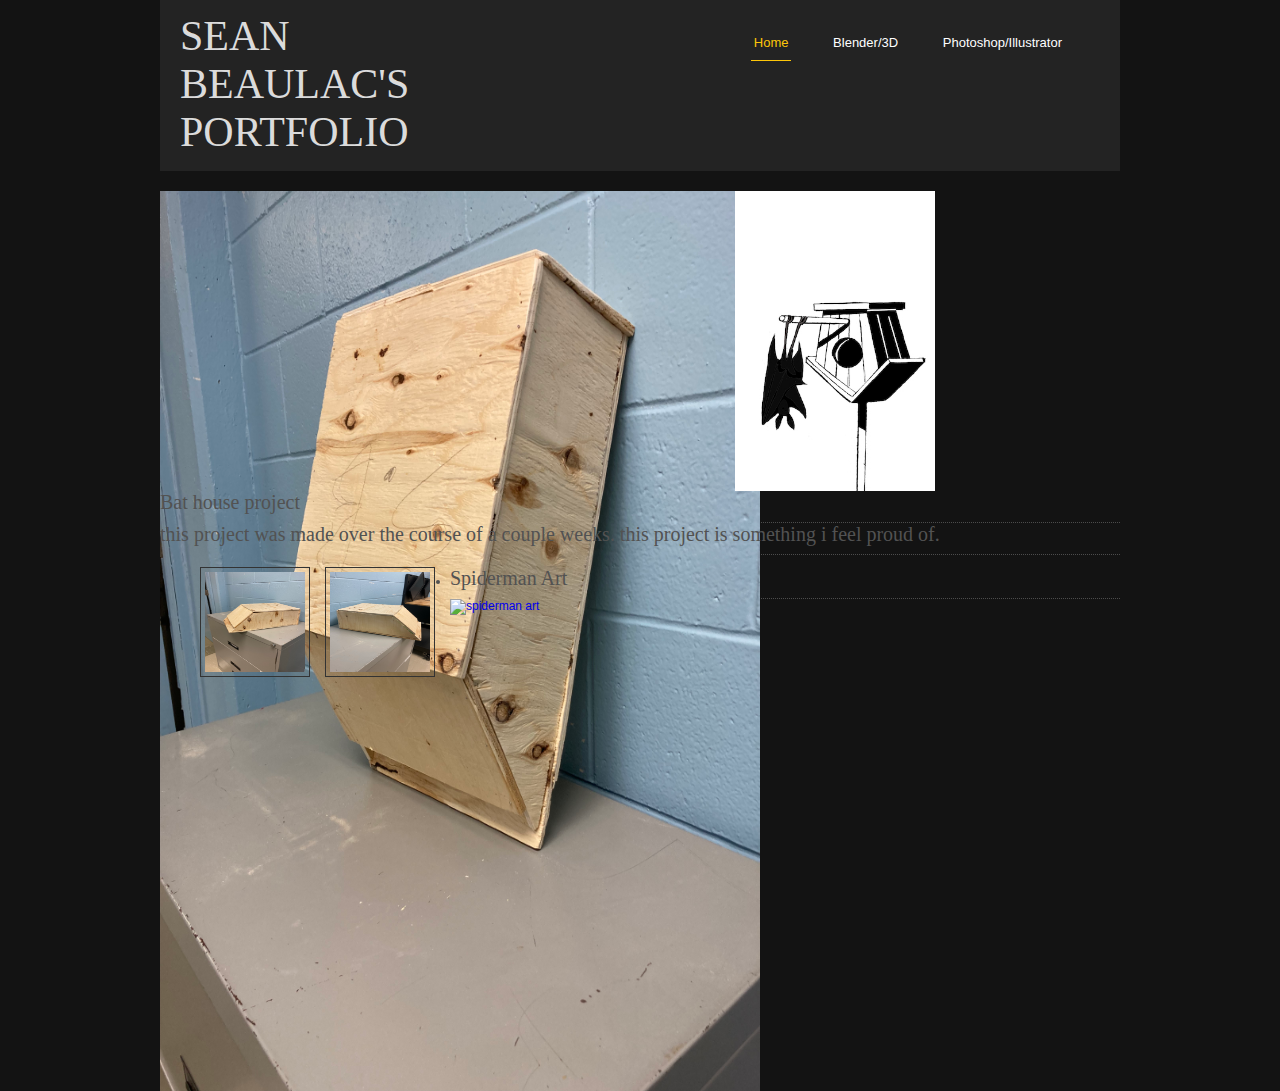
==== index.html @ 417e672a "fd" ====
<!DOCTYPE html PUBLIC "-//W3C//DTD XHTML 1.0 Transitional//EN" "http://www.w3.org/TR/xhtml1/DTD/xhtml1-transitional.dtd">
<!--
Template Name: Darkness
Author: <a href="http://www.os-templates.com/">OS Templates</a>
Author URI: http://www.os-templates.com/
Licence: Free to use under our free template licence terms
Licence URI: http://www.os-templates.com/template-terms
-->
<html xmlns="http://www.w3.org/1999/xhtml">
<head>
<title>Sean Beaulac's Portfolio</title>
<meta http-equiv="Content-Type" content="text/html; charset=iso-8859-1" />
<link rel="stylesheet" href="layout/styles/layout.css" type="text/css" />
</head>
<body id="top">
  <div class="wrapper">
    <div id="header">
      <div id="logo">
        <h1><a href="index.html">Sean Beaulac's Portfolio</a></h1>
      </div>
      <div id="topnav">
        <ul>
          <li class="active"><a href="index.html">Home</a></li>
          <li><a href="pages/style-demo.html">Blender/3D</a></li>
          <li><a href="pages/full-width.html">Photoshop/Illustrator</a></li>
        </ul>
      </div>
      <br class="clear" />
    </div>
  </div>
<div class="wrapper">
  <div id="latest">
    <div class="fl_left">
      <a href="#"><img src="./images/demo/bat_house.jpg" alt="Bat House" width="600" height="900" /></a></div><div class=".fl_right">
        <a href="#"><img src="./images/demo/fake_bat.jpg" alt="Bat House" width="200" height="300" /></a></div><div class=".fl_right">
        <h2><a>Bat house project</a></h2>
      <h3>this project was made over the course of a couple weeks. this project is something i feel proud of.</h3>
      <ul>
        <li><a href="#"><img src="./images/demo/bat_house_1.jpg" alt="Bat House" width="100" height="100" /></a></li>
        <li><a href="#"><img src="./images/demo/bat_house_2.jpg" alt="Bat House" width="100" height="100" /></a></li>
      </ul>
      <li>
        <h2>Spiderman Art</h2>
        <div class="imgholder"><a href="#">
          <img src="./images/demo/spiderman art.png" alt="spiderman art" class="spiderman art" height="300" width="200"/></a></div><div class=".fl_left">
      </li>
      </div>
    </div>
    <br class="clear" />
  </div>
</div>
<div class="wrapper">
</body>
</html>
---- layout/styles/layout.css ----
@charset "utf-8";
/*
Template Name: Darkness
Author: <a href="http://www.os-templates.com/">OS Templates</a>
Author URI: http://www.os-templates.com/
Licence: Free to use under our free template licence terms
Licence URI: http://www.os-templates.com/template-terms
File: Layout CSS
*/

@import url("navi.css");
@import url("forms.css");
@import url("tables.css");

html{overflow-y:scroll;}
body{margin:0; padding:0; font-size:12px; font-family:verdana, Arial, Helvetica, sans-serif; color:#525252; background-color:#131313;}

.justify{text-align:justify;}
.bold{font-weight:bold;}
.center{text-align:center;}
.right{text-align:right;}
.nostart{margin:0; padding:0; list-style-type:none;}

.clear{clear:both;}
br.clear{clear:both; margin-top:-15px;}

a{outline:none; text-decoration:none;}

.fl_left, .imgl{float:left;}
.fl_right, .imgr{float:right;}

img{display:block; margin:0; padding:0; border:0;}
.imgl, .imgr{border:1px solid #999999; padding:5px;}
.imgl{margin:0 8px 8px 0; clear:left;}
.imgr{margin:0 0 8px 8px; clear:right;}

/* ----------------------------------------------Wrapper------------------------------------- */

div.wrapper{display:block; width:100%; margin:0; padding:0; text-align:left;}
div.wrapper h1, div.wrapper h2, div.wrapper h3, div.wrapper h4, div.wrapper h5, div.wrapper h6{margin:0; padding:0 0 8px 0; font-size:20px; font-weight:normal; font-family:Georgia, "Times New Roman", Times, serif; border-bottom:1px dotted #4C4C4C;}

/* ----------------------------------------------Generalise------------------------------------- */

#header, #intro, #latest, #breadcrumb, #container, #footer, #copyright{display:block; position:relative; width:960px; margin:0 auto;}

/* ----------------------------------------------Header------------------------------------- */

#header{display:block; position:relative; width:920px; margin:0 auto; padding:5px 20px 15px 20px; color:#DBDBDB; background-color:#232323; font-family:Georgia, "Times New Roman", Times, serif;}
#header #logo{display:block; float:left; width:260px; margin-top:7px;}
#header #logo h1, #header #logo p{margin:0; padding:0; line-height:normal;}
#header #logo h1{margin:0; padding:0; font-size:42px; border:none; text-transform:uppercase;}
#header h1 a{color:#DBDBDB; background-color:#232323;}

/* ----------------------------------------------BreadCrumb------------------------------------- */

#breadcrumb{padding:30px 0; border-bottom:1px dotted #999999;}
#breadcrumb a{color:#FDC609; background-color:#131313;}
#breadcrumb ul{margin:0; padding:0; list-style:none;}
#breadcrumb ul li{display:inline;}
#breadcrumb ul li.current a{text-decoration:underline;}

/* ----------------------------------------------Latest------------------------------------- */

#latest{padding:20px 0 0 0;}
#latest .fl_left{display:block; float:left; width:575px; height:300px;}
#latest .fl_right{display:block; float:right; width:360px; height:280px; padding:10px; color:#333333; background-color:#FDC609;}
#latest .fl_right h2, #latest .fl_right p{margin:0 0 12px 0; padding:0; border:none; line-height:normal;}
#latest .fl_right h2{font-size:30px;}
#latest .fl_right p{line-height:2.2em;}
#latest .fl_right ul{margin:0; padding:0; list-style:none;}
#latest ul li{display:block; float:left; width:100px; height:100px; margin:0 15px 0 0; padding:4px; border:1px solid #333333;}
#latest ul li.last{margin-right:0;}

/* ----------------------------------------------Intro------------------------------------- */

#intro{padding:25px 0 15px 0;}
#intro ul{margin:0; padding:0; list-style:none;}
#intro li{display:block; float:left; width:300px; margin:0 30px 0 0; padding:0;}
#intro li.last{margin-right:0;}
#intro h2, #intro p, #intro img, #intro div{margin:0 0 20px 0; padding:0;}
#intro h2{padding-bottom:8px; color:#FFFFFF; background-color:#131313;}
#intro div.imgholder{display:block; width:300px;}
#intro div.imgholder img{margin:0; padding:0; border:none;}
#intro p.readmore{margin:0;}
#intro p.readmore a{padding:5px 15px; font-weight:bold; color:#FDC609; background-color:#1E1E1E;}

/* ----------------------------------------------Content------------------------------------- */

#container{padding:30px 0; line-height:1.4em; color:#525252; background-color:#131313;}
#container a{color:#FDC609; background-color:#131313;}
#container h1, #container h2, #container h3, #container h4, #container h5, #container h6{margin-bottom:20px; padding-bottom:8px; border-bottom:1px dotted #999999;}
#content{display:block; float:left; width:600px;}

/* Comments */

#comments{margin-bottom:40px;}
#comments .commentlist{margin:0; padding:0;}
#comments .commentlist ul{margin:0; padding:0; list-style:none;}
#comments .commentlist li.comment_odd, #comments .commentlist li.comment_even{margin:0 0 10px 0; padding:15px; list-style:none;}
#comments .commentlist li.comment_odd{color:#CCCCCC; background-color:#333333;}
#comments .commentlist li.comment_odd a{color:#FDC609; background-color:#333333;}
#comments .commentlist li.comment_even{color:#CCCCCC; background-color:#1E1E1E;}
#comments .commentlist li.comment_even a{color:#FDC609; background-color:#1E1E1E;}
#comments .commentlist .author .name{font-weight:bold;}
#comments .commentlist .submitdate{font-size:smaller;}
#comments .commentlist p{margin:10px 5px 10px 0; padding:0; font-weight:normal; text-transform:none;}
#comments .commentlist li .avatar{float:right; border:1px solid #EEEEEE; margin:0 0 0 10px;}

/* ----------------------------------------------Column------------------------------------- */

#column{display:block; float:right; width:300px;}
.flickrbox ul{margin:0; padding:0; list-style:none;}
.flickrbox li{display:block; float:left; width:80px; height:80px; margin:0 15px 15px 0; padding:4px; border:1px solid #666666;}
.flickrbox li.last{margin-right:0;}
#column .holder, #column #featured{display:block; width:300px; margin-bottom:20px;}
#column .holder p{line-height:1.6em;}
#column h2{font-size:20px;}
#column .holder h2.title{display:block; width:100%; height:65px; margin:0; padding:15px 0 0 0; font-size:20px; line-height:normal; border-bottom:1px dashed #666666;}
#column .holder h2.title img{float:left; margin:-15px 8px 0 0; padding:5px; border:1px solid #666666;}
#column .holder p.readmore{display:block; width:100%; font-weight:bold; text-align:right; line-height:normal;}
#column div.imgholder{display:block; width:290px; margin:0 0 10px 0; padding:4px; border:1px solid #666666;}

/* Featured Block */

#column #featured a{color:#FDC609; background-color:#1F1F1F;}
#column #featured ul, #column #featured h2, #column #featured p{margin:0; padding:0; list-style:none;}
#column #featured li{display:block; width:250px; margin:0; padding:20px 25px; color:#666666; background-color:#1F1F1F;}
#column #featured li p{line-height:1.6em;}
#column #featured li p.imgholder{display:block; width:240px; height:90px; margin:20px 0 15px 0; padding:4px; color:#666666; background-color:#333333; border:1px solid #666666;}
#column #featured li h2{margin:0; padding:0 0 14px 0; font-size:20px; font-weight:normal; font-family:Georgia, "Times New Roman", Times, serif; color:#666666; background-color:#1F1F1F; line-height:normal; border-bottom:1px dashed #666666;}
#column #featured p.readmore{display:block; width:100%; margin-top:15px; font-weight:bold; text-align:right; line-height:normal;}
#column #latestnews{display:block; width:100%; margin:0; padding:0; list-style:none;}
#column #latestnews li{display:block; margin:0 0 20px 0; padding:0 0 15px 0; border-bottom:1px dotted #999999;}
#column #latestnews li.last{margin-bottom:0;}
#column #latestnews p{margin:0 0 5px 0; padding:0;}
#column #latestnews p.readmore{margin:0; padding:0;}
#column #latestnews .imgl{margin:0 10px 10px 0; padding:4px;}

/* ----------------------------------------------Footer------------------------------------- */

#footer{display:block; position:relative; width:920px; margin:0 auto; padding:20px; color:#98989A; background-color:#232323;}
#footer a{color:#FDC609; background-color:#232323;}
#footer h2{margin-bottom:10px; border-bottom-color:#98989A;}
#footer p, #footer ul, #footer a{margin:0; padding:0; font-weight:normal; list-style:none; line-height:normal;}
#footer .footbox{display:block; float:right; width:190px; margin:0 0 0 15px; padding:0;}
#footer li{margin-bottom:3px;}
#footer .last{margin:0;}
#newsletter{display:block; float:left; width:300px;}

/* ----------------------------------------------Copyright------------------------------------- */

#copyright{display:block; position:relative; width:920px; margin:0 auto; padding:20px; color:#525252; background-color:#1F1F1F;}
#copyright a{color:#525252; background-color:#1F1F1F;}
#copyright p{margin:0; padding:0;}
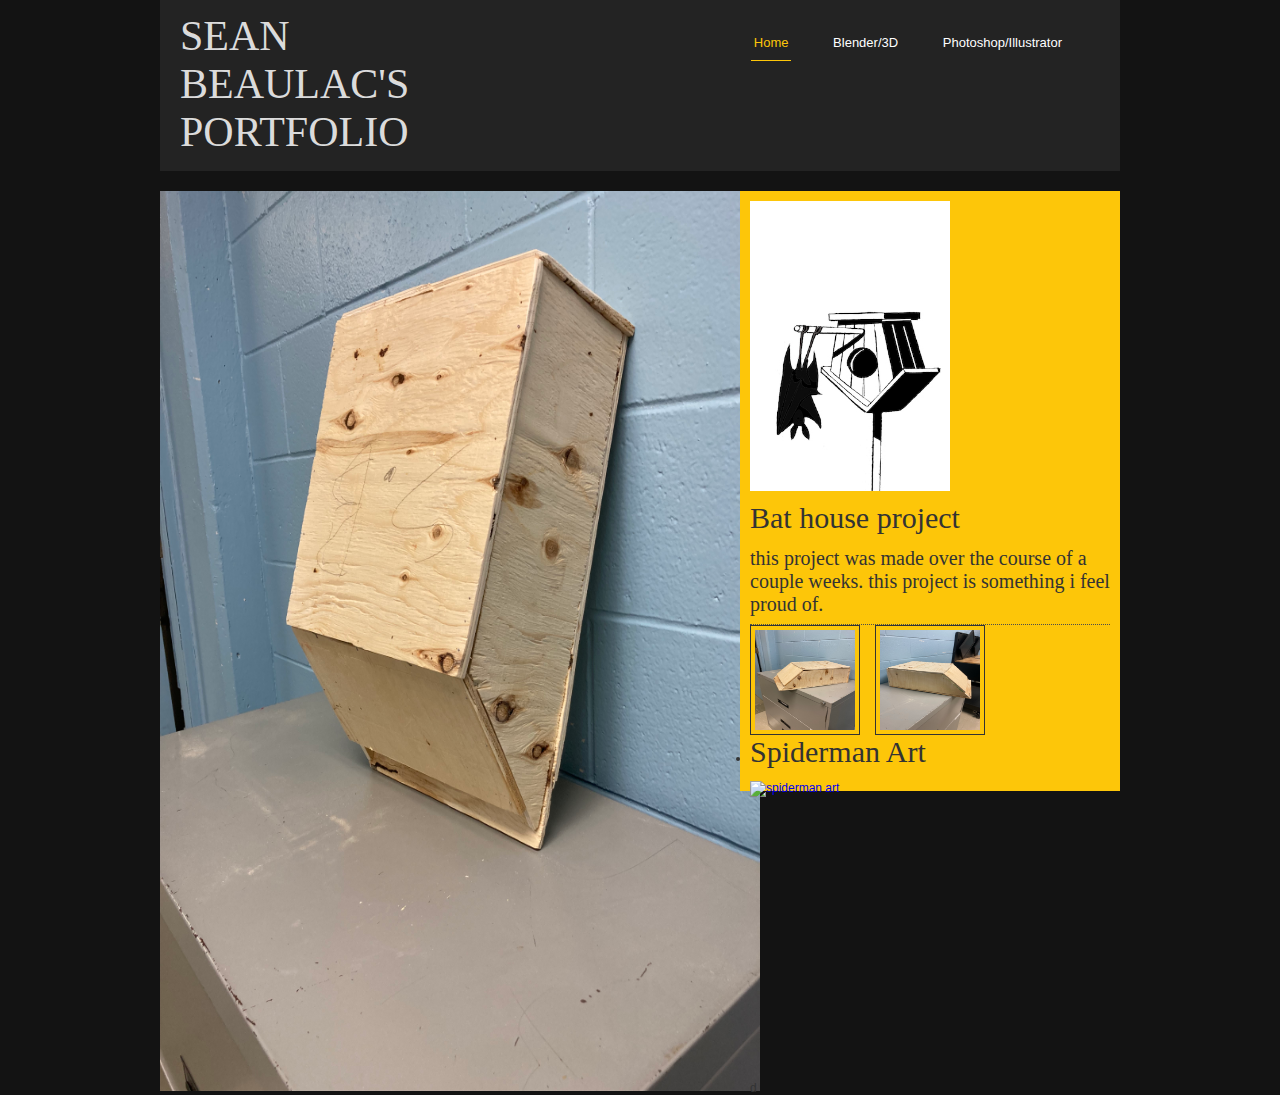
==== commit 934faffb: "gd" ====
--- a/index.html
+++ b/index.html
@@ -31,8 +31,8 @@
 <div class="wrapper">
   <div id="latest">
     <div class="fl_left">
-      <a href="#"><img src="./images/demo/bat_house.jpg" alt="Bat House" width="600" height="900" /></a></div><div class=".fl_right">
-        <a href="#"><img src="./images/demo/fake_bat.jpg" alt="Bat House" width="200" height="300" /></a></div><div class=".fl_right">
+      <a href="#"><img src="./images/demo/bat_house.jpg" alt="Bat House" width="600" height="900" /></a></div><div class="fl_right">
+        <a href="#"><img src="./images/demo/fake_bat.jpg" alt="Bat House" width="200" height="300" /></a></div><div class="fl_right">
         <h2><a>Bat house project</a></h2>
       <h3>this project was made over the course of a couple weeks. this project is something i feel proud of.</h3>
       <ul>
@@ -42,7 +42,7 @@
       <li>
         <h2>Spiderman Art</h2>
         <div class="imgholder"><a href="#">
-          <img src="./images/demo/spiderman art.png" alt="spiderman art" class="spiderman art" height="300" width="200"/></a></div><div class=".fl_left">
+          <img src="./images/demo/spiderman art.png" alt="spiderman art" class="fl_left" height="300" width="200"/></a></div>d
       </li>
       </div>
     </div>
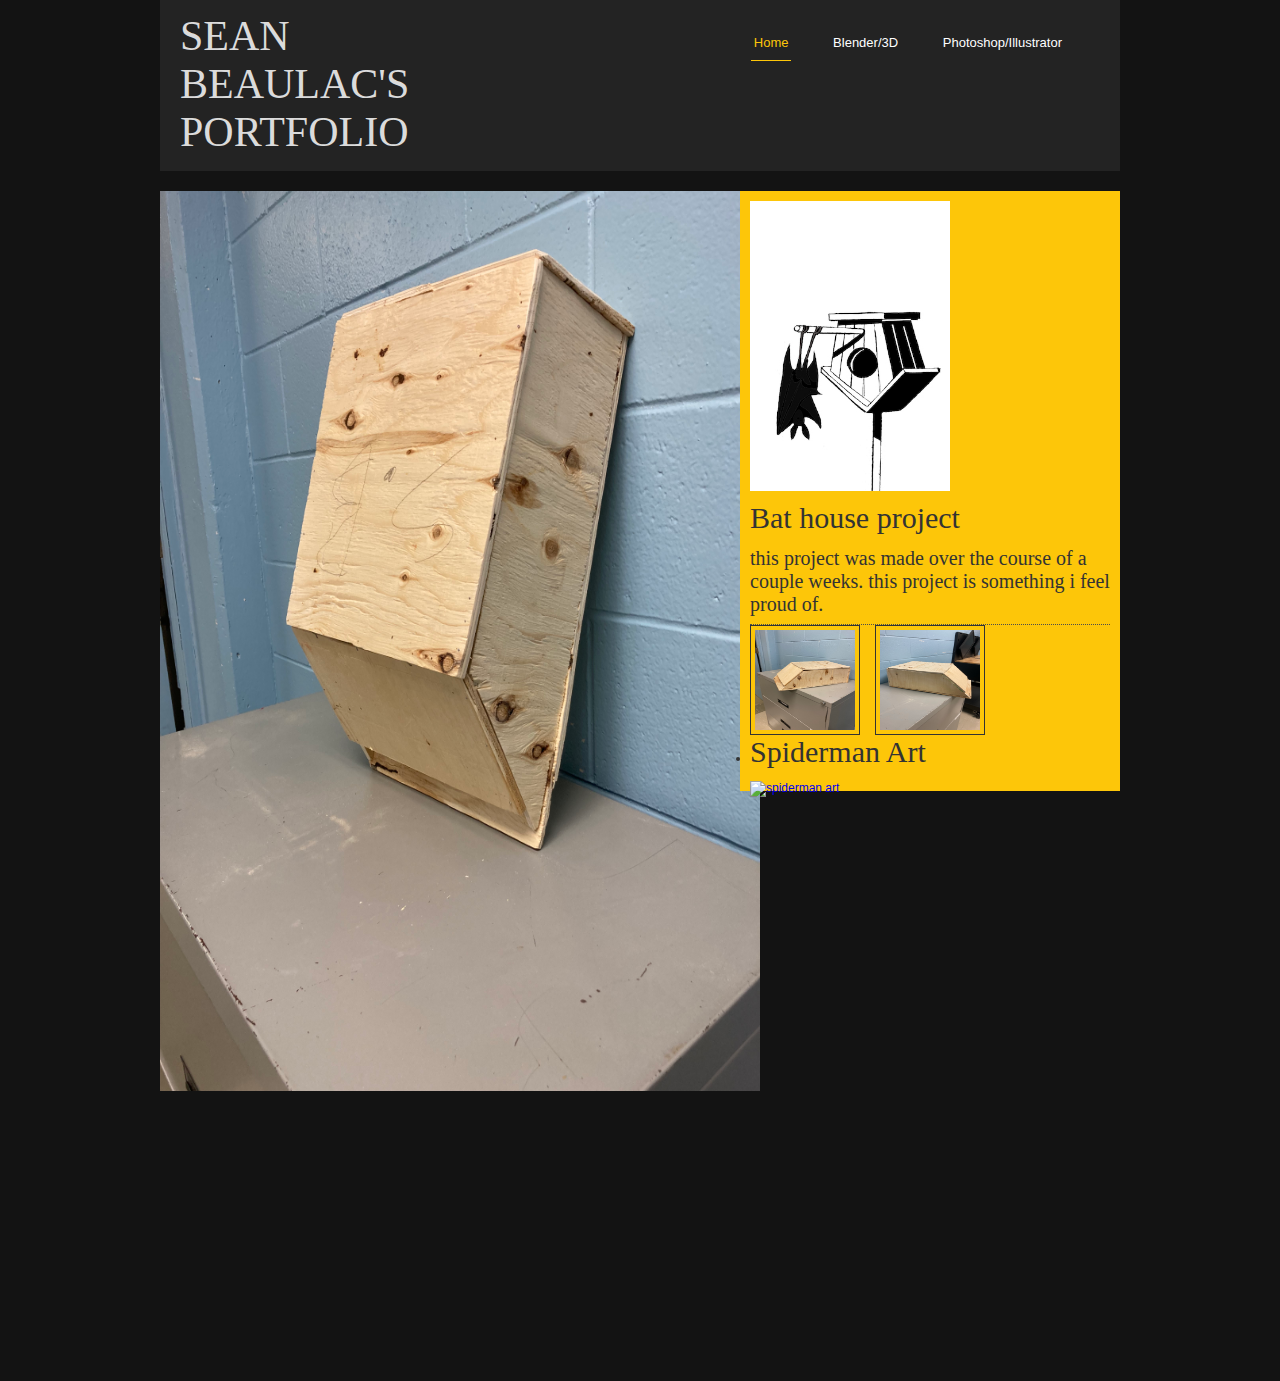
==== commit 3cacd5e0: "bj" ====
--- a/index.html
+++ b/index.html
@@ -42,7 +42,7 @@
       <li>
         <h2>Spiderman Art</h2>
         <div class="imgholder"><a href="#">
-          <img src="./images/demo/spiderman art.png" alt="spiderman art" class="fl_left" height="300" width="200"/></a></div>d
+          <img src="./images/demo/spiderman art.png" alt="spiderman art" width="200" height="300" /></a></div><div class="fl_left">
       </li>
       </div>
     </div>
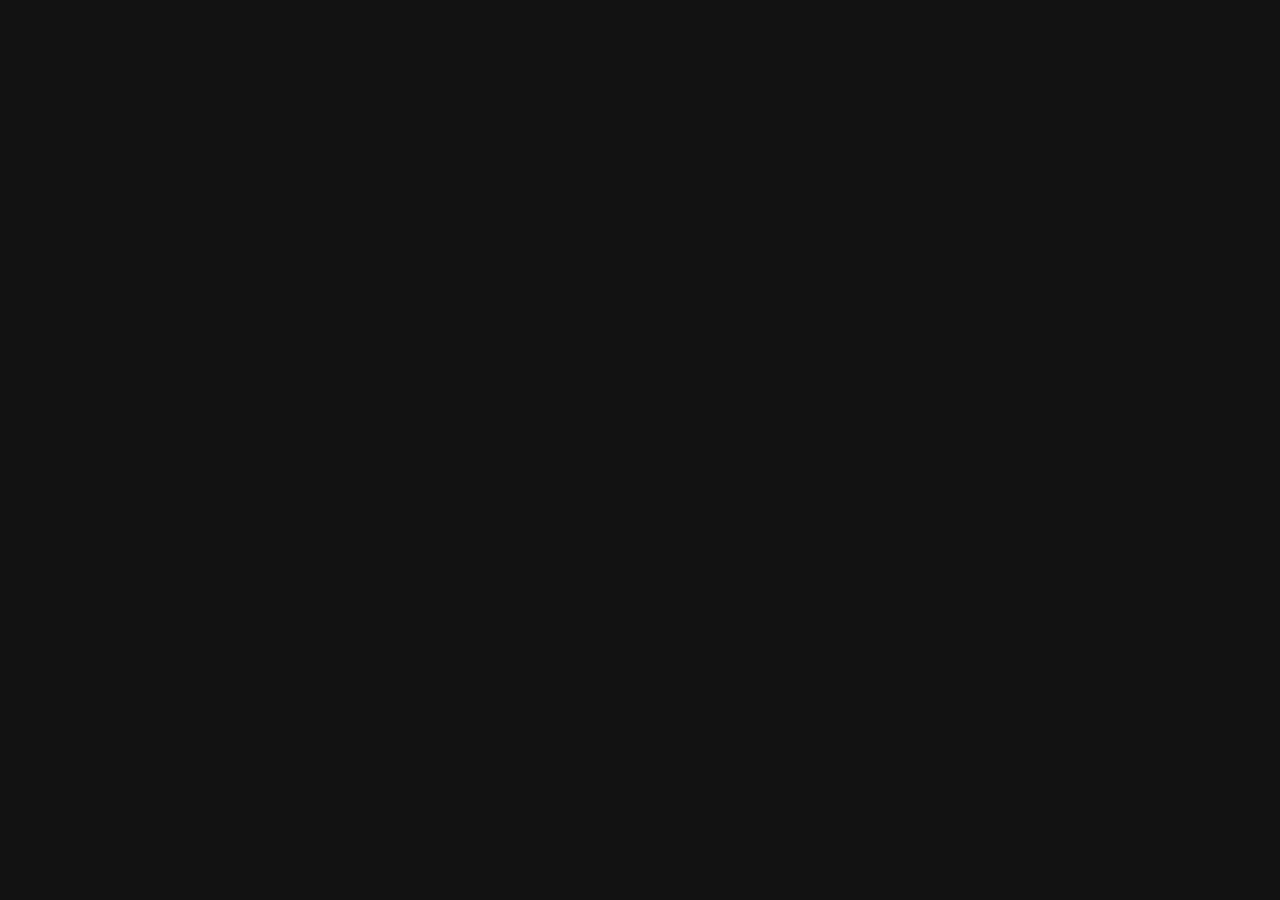
==== commit d7cfbe42: "gf" ====
--- a/index.html
+++ b/index.html
@@ -11,6 +11,12 @@
 <title>Sean Beaulac's Portfolio</title>
 <meta http-equiv="Content-Type" content="text/html; charset=iso-8859-1" />
 <link rel="stylesheet" href="layout/styles/layout.css" type="text/css" />
+    <style type="text/CSS"
+
+    .img_deg
+    {
+      float: left
+    }
 </head>
 <body id="top">
   <div class="wrapper">
@@ -42,7 +48,7 @@
       <li>
         <h2>Spiderman Art</h2>
         <div class="imgholder"><a href="#">
-          <img src="./images/demo/spiderman art.png" alt="spiderman art" width="200" height="300" /></a></div><div class="fl_left">
+          <img class="img_deg" src="./images/demo/spiderman art.png" alt="spiderman art" width="200" height="300" /></a></div>
       </li>
       </div>
     </div>
--- a/layout/styles/layout.css
+++ b/layout/styles/layout.css
@@ -62,7 +62,7 @@
 /* ----------------------------------------------Latest------------------------------------- */
 
 #latest{padding:20px 0 0 0;}
-#latest .fl_left{display:block; float:left; width:575px; height:300px;}
+#latest .fl_left{display:block; float:left; width:575px; height:600px;}
 #latest .fl_right{display:block; float:right; width:360px; height:280px; padding:10px; color:#333333; background-color:#FDC609;}
 #latest .fl_right h2, #latest .fl_right p{margin:0 0 12px 0; padding:0; border:none; line-height:normal;}
 #latest .fl_right h2{font-size:30px;}
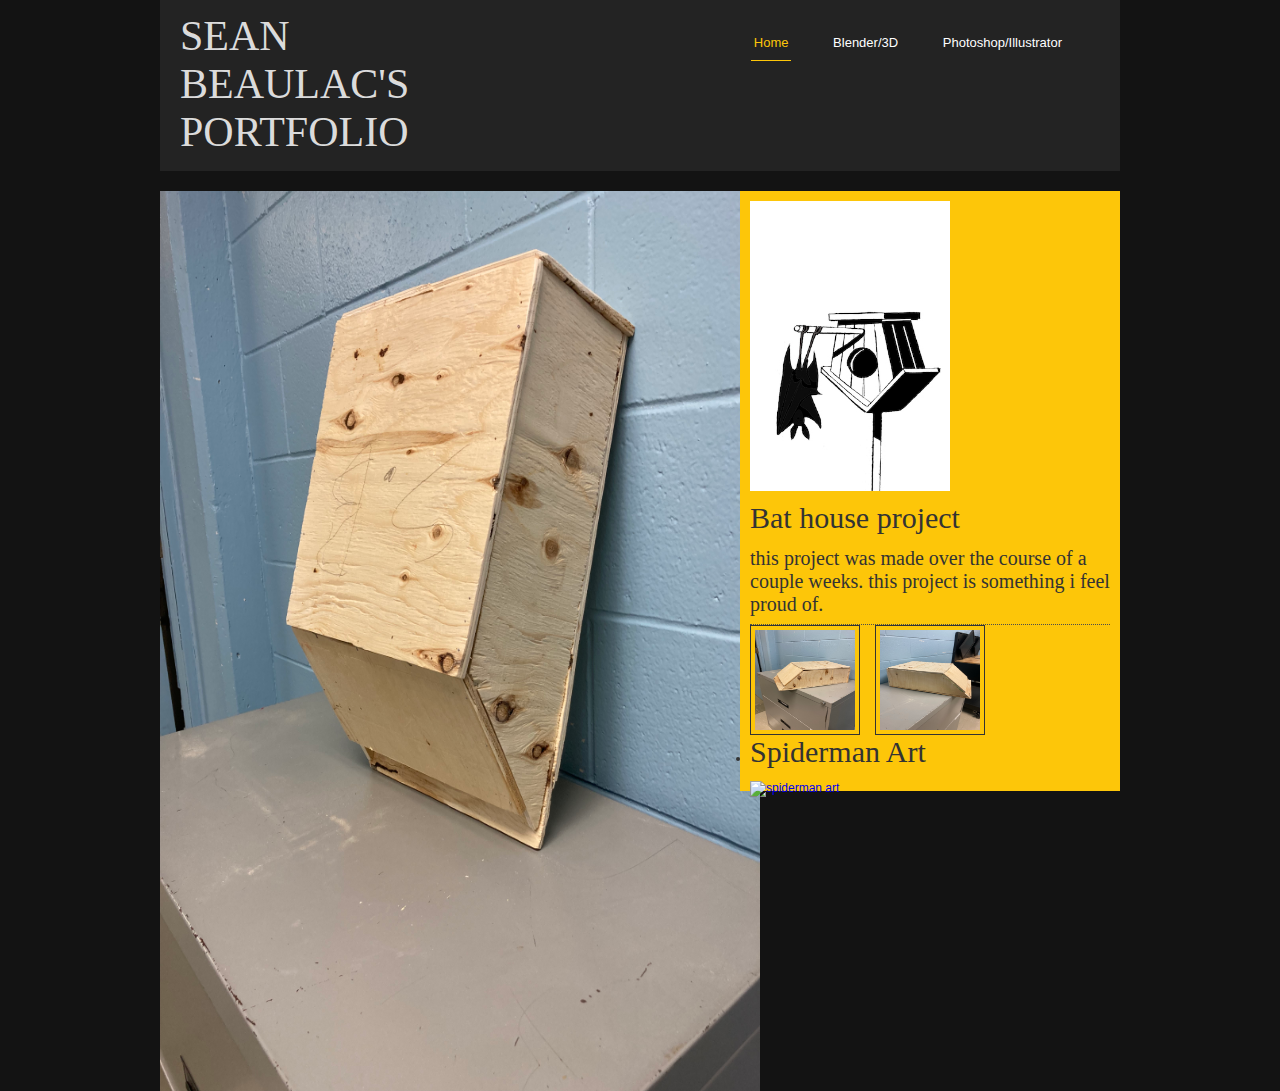
==== commit 8763c412: "g" ====
--- a/index.html
+++ b/index.html
@@ -11,12 +11,6 @@
 <title>Sean Beaulac's Portfolio</title>
 <meta http-equiv="Content-Type" content="text/html; charset=iso-8859-1" />
 <link rel="stylesheet" href="layout/styles/layout.css" type="text/css" />
-    <style type="text/CSS"
-
-    .img_deg
-    {
-      float: left
-    }
 </head>
 <body id="top">
   <div class="wrapper">
